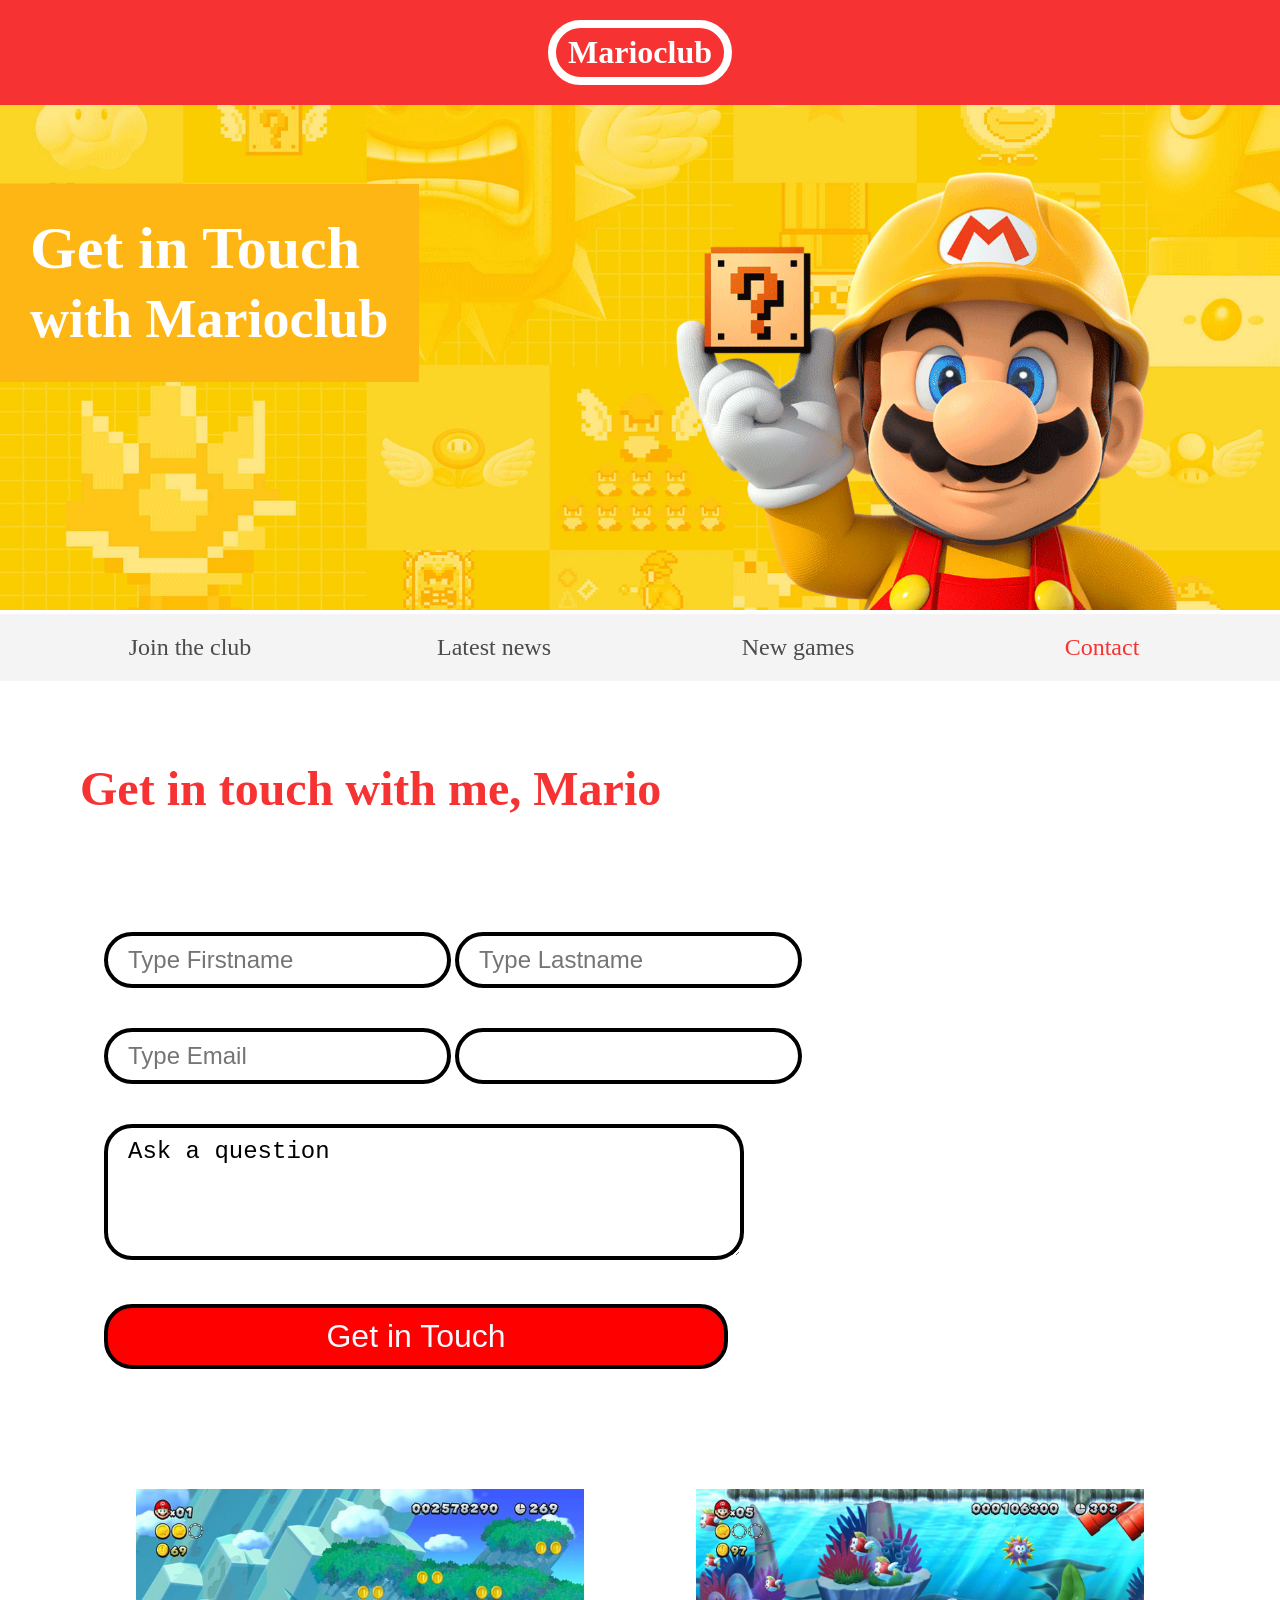
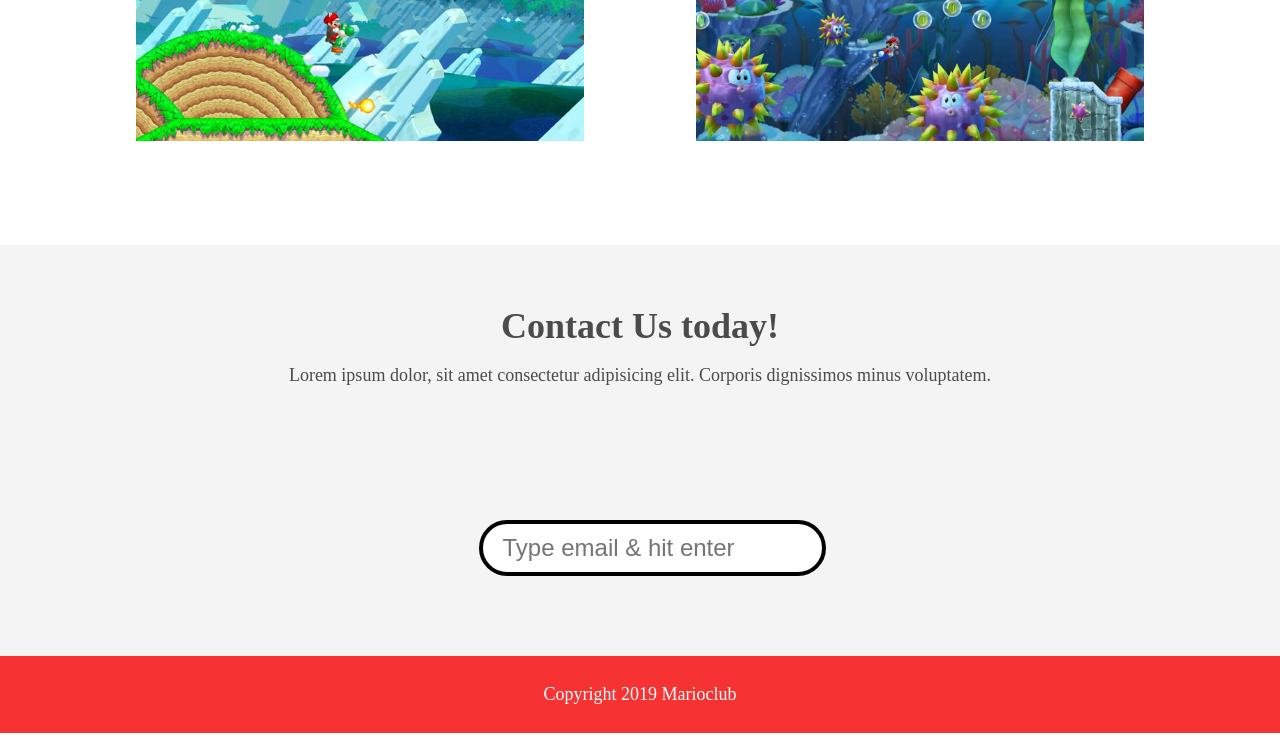
==== contact.html @ c172440d "Billeder konverteret Billeder konverteret fra jpg til webp" ====
<!DOCTYPE html>
<html>

<head>
    <meta name="viewport" content="width=device-width, initial-scale=1.0">
    <link rel="shortcut icon" href="img/favicon.ico" type="image/x-icon">
    <link rel="icon" href="img/favicon.ico" type="image/x-icon">
    <link rel="stylesheet" href="css/style.css">
    <title>Marioclub</title>
</head>

<body>
    <header>
        <a href="index.html">
            <h1>Marioclub</h1>
        </a>
    </header>
    <section class="banner">
        <img src="img/banner.webp" alt="marioclub welcome banner">
        <div class="welcome">
            <h2>Get in Touch<br><span>with Marioclub</span></h2>
        </div>
    </section>
    <nav class="main-nav">
        <ul>
            <li><a href="index.html">Join the club</a></li>
            <li><a href="news.html">Latest news</a></li>
            <li><a href="games.html">New games</a></li>
            <li><a href="contact.html" class="join">Contact</a></li>
        </ul>
    </nav>
    <main>
        <article>
            <h2>Get in touch with me, Mario</h2>
            <form>
                <input type="text" name="fname" placeholder="Type Firstname" required>
                <input type="text" name="lname" placeholder="Type Lastname" required><br />
                <input type="email" name="mail" placeholder="Type Email" required>
                <input list="countries" name="country" id="country">
                <datalist id="countries">
                    <option value="Albania">
                    <option value="Austria">
                    <option value="Belarus">
                    <option value="Belgium">
                    <option value="Bosnia">
                    <option value="Bulgaria">
                    <option value="Croatia">
                    <option value="Czech Republic">
                    <option value="Denmark">
                    <option value="Finland">
                    <option value="France">
                    <option value="Georgia">
                    <option value="Germany">
                    <option value="Greece">
                    <option value="Hungary">
                    <option value="Ireland">
                    <option value="Italy">
                    <option value="Kazakhstan">
                    <option value="Lithuania">
                    <option value="Netherlands">
                    <option value="Norway">
                    <option value="Poland">
                    <option value="Portugal">
                    <option value="Romania">
                    <option value="Russia">
                    <option value="Serbia">
                    <option value="Slovakia">
                    <option value="Spain">
                    <option value="Turkey">
                    <option value="Sweden">
                    <option value="Switzerland">
                    <option value="Ukraine">
                    <option value="United Kingdom">
                </datalist>
                <br />
                <textarea name="question" rows="4" cols="40" placeholder="Ask a question...">Ask a question</textarea>
                <input type="submit" value="Get in Touch">
            </form>
        </article>
        <ul class="images">
            <li><img src="img/thumb-1.webp" alt="mario thumbnail 1"></li>
            <li><img src="img/thumb-2.webp" alt="mario thumbnail 2"></li>
        </ul>
    </main>
    <section class="join">
        <h2>Contact Us today!</h2>
        <p>Lorem ipsum dolor, sit amet consectetur adipisicing elit. Corporis dignissimos minus voluptatem.</p>
        <form>
            <input type="email" name="email" placeholder="Type email & hit enter" required>
        </form>

    </section>
    <footer>
        <p class="copyright">Copyright 2019 Marioclub</p>
    </footer>
</body>

</html>
---- css/style.css ----
body, ul, li, h1, h2, a{
  margin: 0;
  padding: 0;
  font-family: tahoma;
}
p{
  font-size: 18px;
}
header{
  background-color: #F63232;
  padding: 20px 0;
  text-align: center;
  position: fixed;
  width: 100%;
  top: 0;
  left: 0;
  z-index: 1;
}
header h1{
  color: white;
  border: 8px solid white;
  display: inline-block;
  padding: 6px 12px;
  border-radius: 36px;
}
.banner{
  position: relative;
}
.banner img{
  width: 100%;
}
.banner .welcome{
  background:#FEB614;
  color: white;
  padding: 30px;
  font-size: 60px;
  position: absolute;
  left: 0;
  top: 30%;
} 
.banner .welcome span{
  font-size: 0.9em;
}
nav{
  background: #F4F4F4;
  padding: 20px;
  position: -webkit-sticky;
  position: sticky;
  top: 106px;
  z-index: 1;
}
nav ul{
  white-space: nowrap;
  max-width: 1200px;
  margin: 0 auto;
  text-align: center;
}
nav li{
  width: 25%;
  display: inline-block;
  font-size: 24px;
}
nav li a{
  text-decoration: none;
  color: #4B4B4B;
}
nav li a:hover{
  text-decoration: underline;
}
nav li a.join{
  color: #F63232;
}
main{
  max-width: 100%;
  width: 1200px;
  margin: 80px auto;
  padding: 0 40px;
  -webkit-box-sizing: border-box;
  box-sizing: border-box;
}
article h2{
  color: #F63232;
  font-size: 48px;
}
article p{
  line-height: 2em;
  color: #4B4B4B;
}
article p::first-line{
  font-weight: bold;
  font-size: 1.2em;
}
.images{
  text-align: center;
  margin: 80px 0;
  white-space: nowrap;
}
.images li{
  display: inline-block;
  list-style-type: none;
  width: 40%;
  margin: 20px 5%;
  position: relative;
}
.images li:hover{
  top: -4px;
}
.images li img{
  max-width: 100%;
}
.images {
  display: -webkit-box;
  display: -ms-flexbox;
  display: flex;
  -ms-flex-wrap: wrap;
  flex-wrap: wrap;
}

.coverimage li {
  -webkit-box-flex: 1;
  -ms-flex: 0 0 50%;
  flex: 0 0 50%; /* explanation below */
  margin: 5px;
  height: 100px;
  
}

section.join{
  background: #F4F4F4;
  text-align: center;
  padding: 60px 20px;
  color: #4B4B4B;
}
section.join h2{
  font-size: 36px;
}
form {
    padding-left: 1.5rem;
    padding-top: 6rem;
}

form input{
  margin: 20px 0;
  padding: 10px 20px;
  font-size: 24px;
  border-radius: 28px;
  border: 4px solid black;
}

form textarea{
  margin: 20px 0;
  padding: 10px 20px;
  font-size: 24px;
  border-radius: 28px;
  border: 4px solid black;
}
form input:focus{
  border: 4px dashed #4B4B4B;
  outline: none;
}
form textarea:focus{
  border: 4px dashed #4B4B4B;
  outline: none;
}
form input:valid{
  border: 4px solid #000000;
}
input[type="submit"] {
    width: 39rem;
    background-color: red;
    font-size: xx-large;
    color: ghostwhite;
}
input[type="submit"]:focus {
    border: 4px dashed ghostwhite;
    outline: none
}
footer{
  background: #F63232;
  color: white;
  padding: 10px;
  text-align: center;
}

/* responsive styles */

@media screen and (max-width: 1400px){

  .banner .welcome{
    font-size: 40px;
  }

}

@media screen and (max-width: 960px){

  .banner .welcome{
    font-size: 28px;
  }
  nav li{
    font-size: 18px;
  }

}

@media screen and (max-width: 700px){

  .banner .welcome{
    font-size: 20px;
    position: relative;
    text-align: center;
  }
  .banner .welcome br{
    display: none;
  }
  .banner .welcome span{
    font-size: 1em;
  }
  nav li{
    font-size: 18px;
  }
  .images li{
    width: 100%;
    display: block;
    margin: 20px auto;
  }

}

@media screen and (max-width: 560px){

  .banner .welcome{
    font-size: 20px;
    position: relative;
    text-align: center;
  }
  .banner .welcome br{
    display: none;
  }
  .banner .welcome span{
    font-size: 1em;
  }
  nav li{
    display: block;
    width: 100%;
    margin: 12px 0;
  }
  article h2{
    font-size: 36px;
  }
  header, nav{
    position: relative;
    top: 0;
  }
  

}
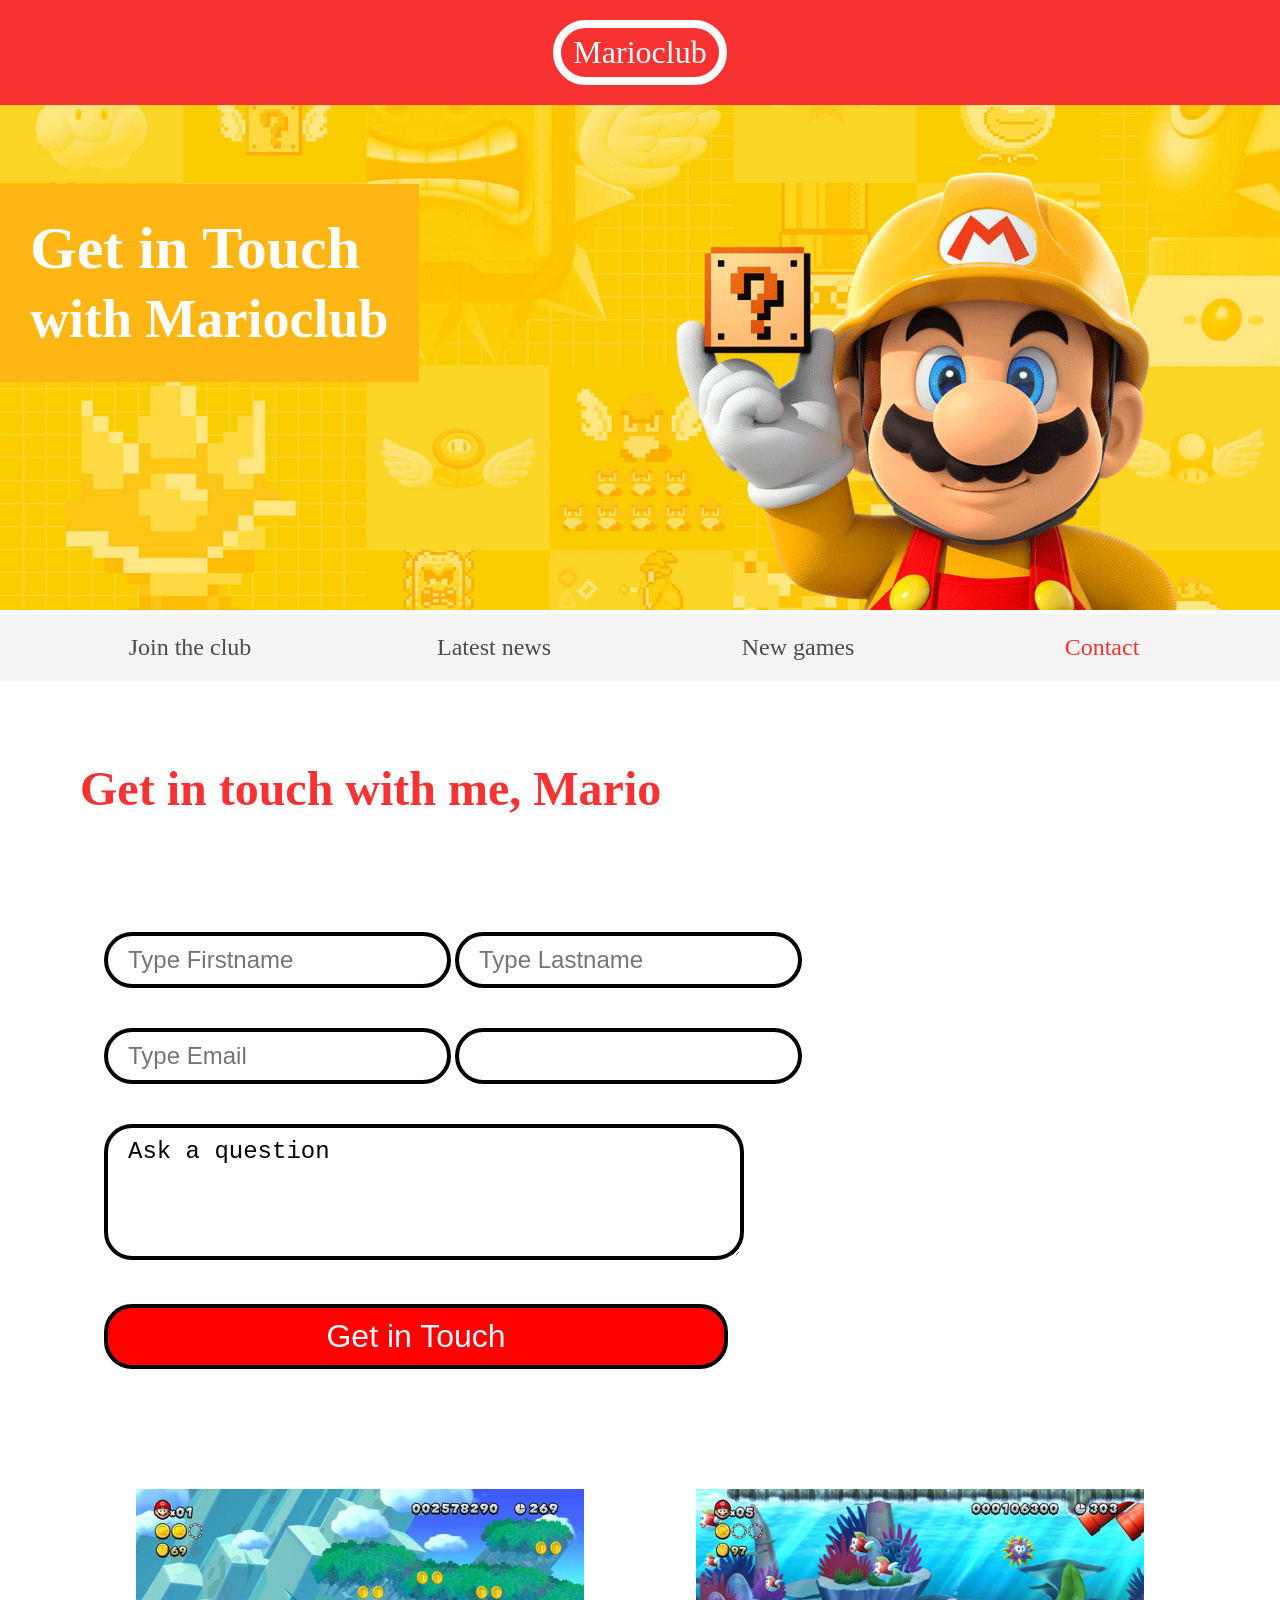
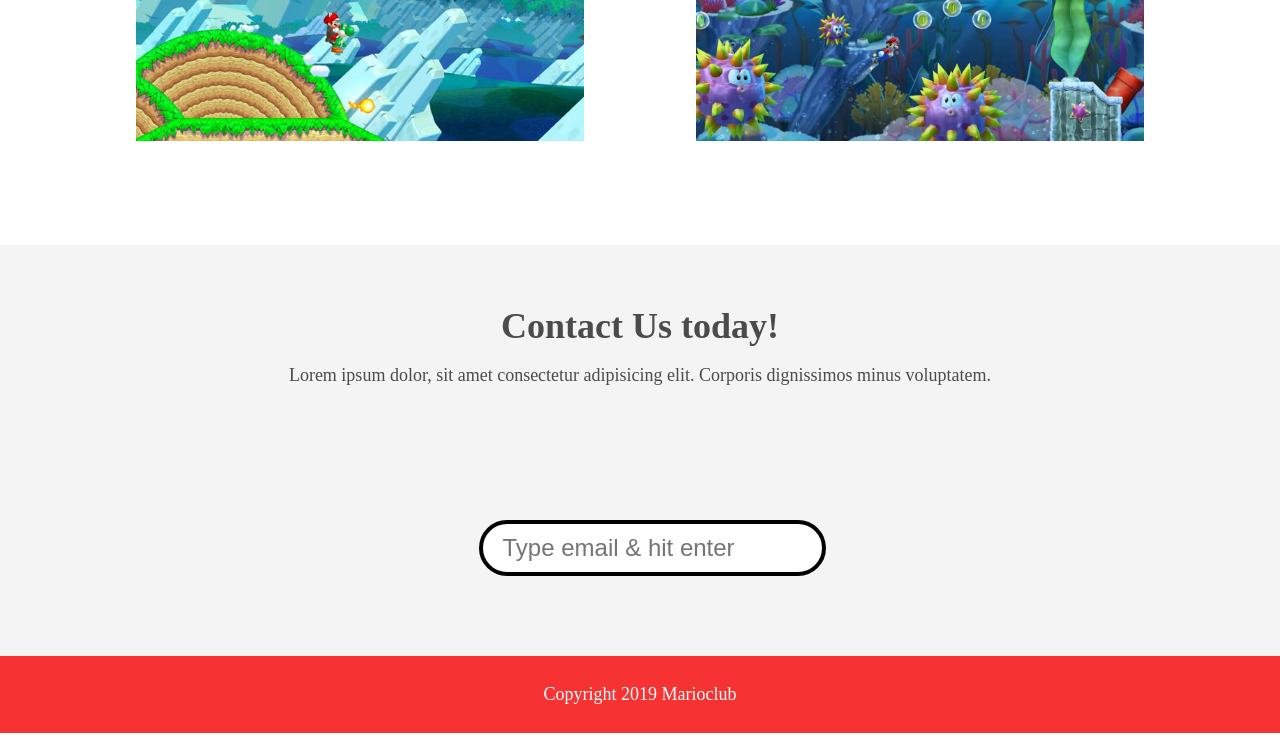
==== commit 25b63898: "Ændret headingstruktur Sidens headingstruktur er ændret vha. HeadingsMap. Logotekst er lavet til spa" ====
--- a/contact.html
+++ b/contact.html
@@ -12,13 +12,13 @@
 <body>
     <header>
         <a href="index.html">
-            <h1>Marioclub</h1>
+            <span>Marioclub</span>
         </a>
     </header>
     <section class="banner">
         <img src="img/banner.webp" alt="marioclub welcome banner">
         <div class="welcome">
-            <h2>Get in Touch<br><span>with Marioclub</span></h2>
+            <h1>Get in Touch<br><span>with Marioclub</span></h1>
         </div>
     </section>
     <nav class="main-nav">
@@ -78,8 +78,8 @@
             </form>
         </article>
         <ul class="images">
-            <li><img src="img/thumb-1.webp" alt="mario thumbnail 1"></li>
-            <li><img src="img/thumb-2.webp" alt="mario thumbnail 2"></li>
+            <li><img src="img/thumb-1.webp" alt="" loading="lazy"></li>
+            <li><img src="img/thumb-2.webp" alt="" loading="lazy"></li>
         </ul>
     </main>
     <section class="join">
--- a/css/style.css
+++ b/css/style.css
@@ -16,12 +16,13 @@
   left: 0;
   z-index: 1;
 }
-header h1{
+header span{
   color: white;
   border: 8px solid white;
   display: inline-block;
   padding: 6px 12px;
   border-radius: 36px;
+  font-size: 2em;
 }
 .banner{
   position: relative;
@@ -37,6 +38,12 @@
   position: absolute;
   left: 0;
   top: 30%;
+
+  .banner .welcome h1 {
+  font-size: 1.5em;
+  margin: 0;
+}
+
 } 
 .banner .welcome span{
   font-size: 0.9em;
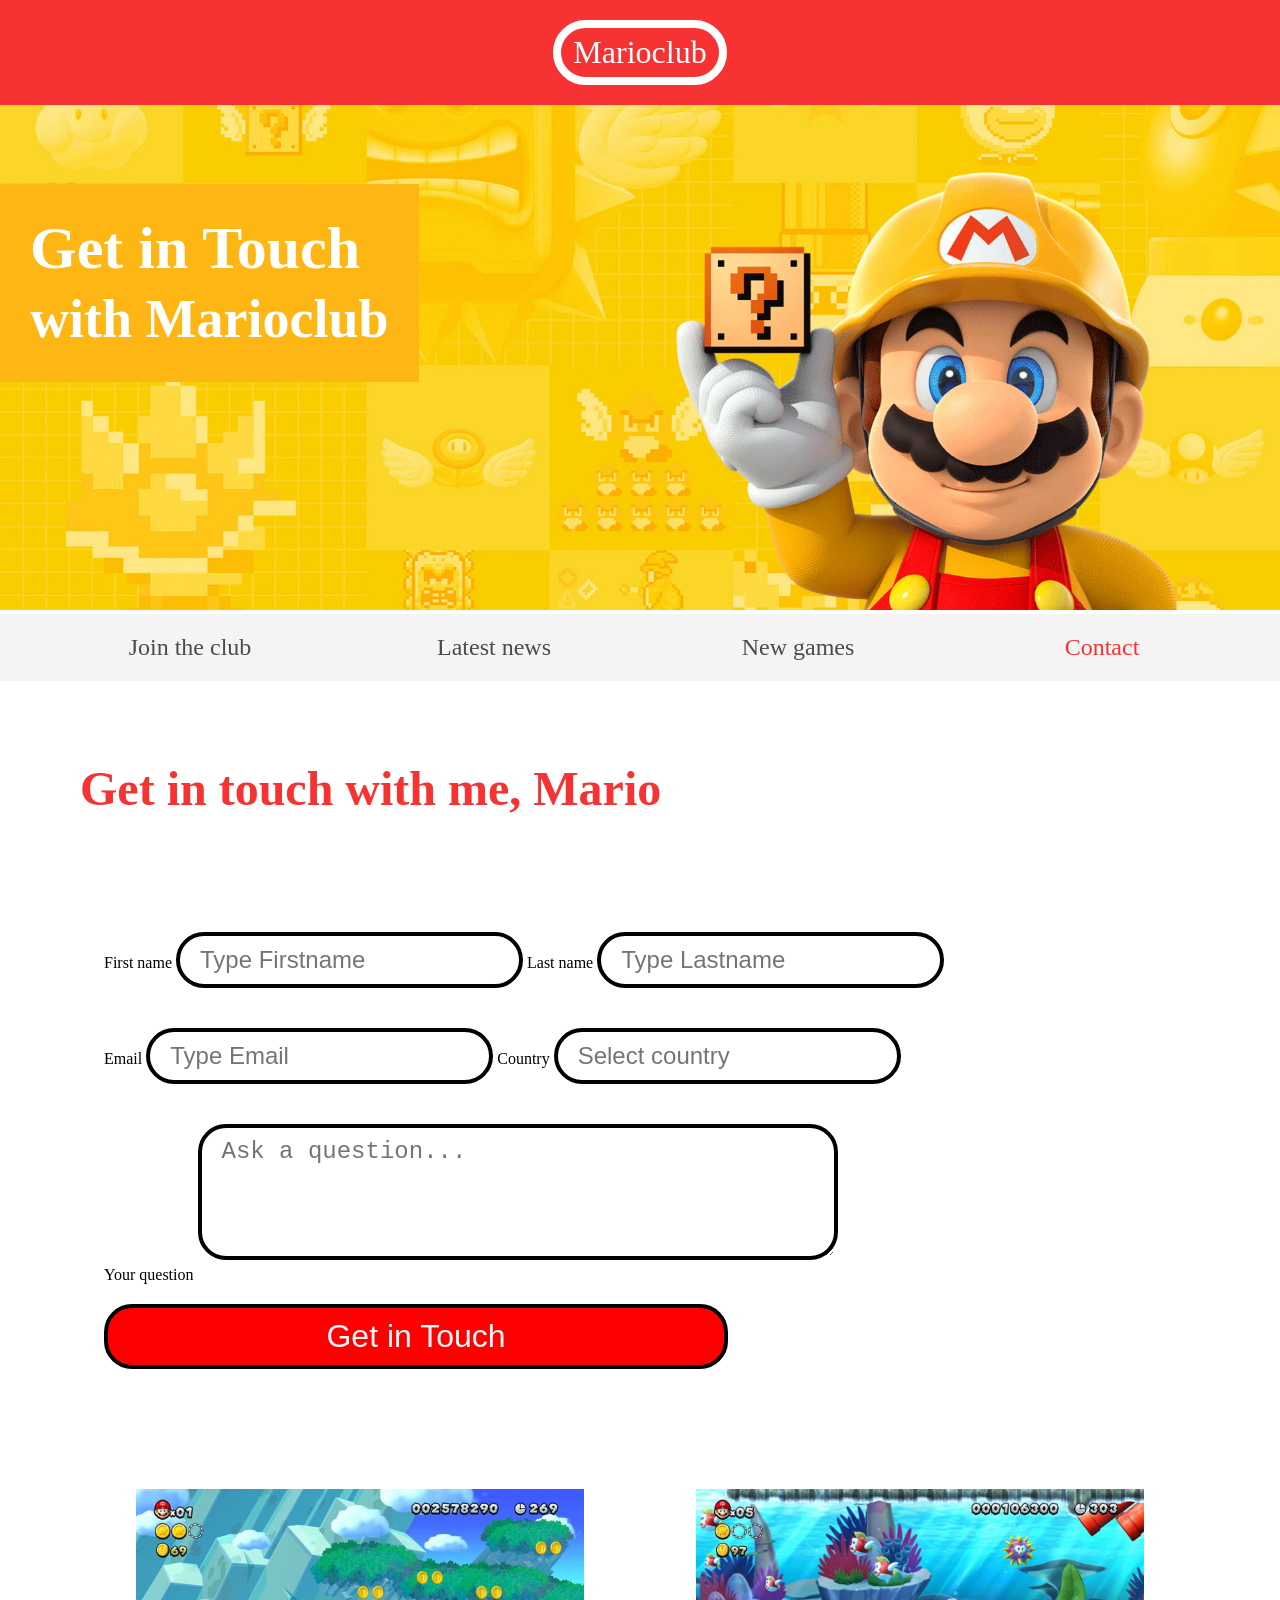
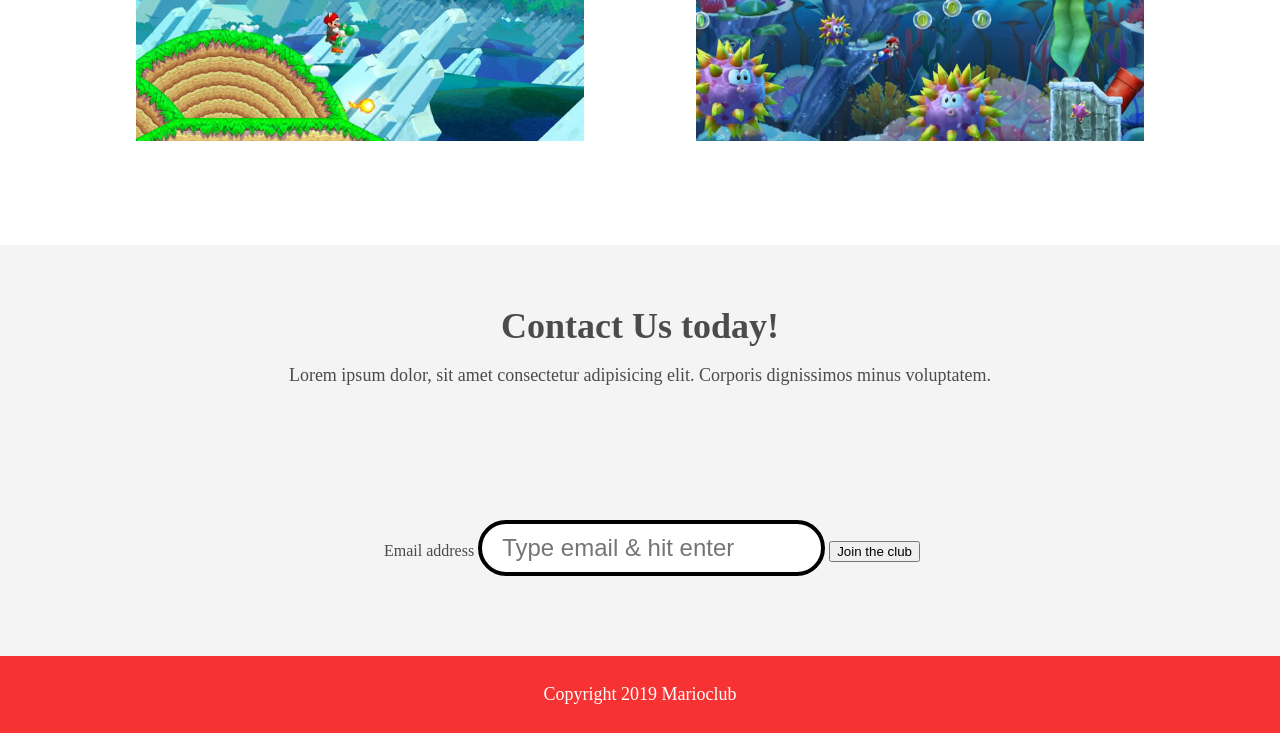
==== commit 58f46e3a: "Opgave 8 Jeg har gjort formularerne mere tilgængelige ved at tilføje synlige labels til inputfeltern" ====
--- a/contact.html
+++ b/contact.html
@@ -26,17 +26,25 @@
             <li><a href="index.html">Join the club</a></li>
             <li><a href="news.html">Latest news</a></li>
             <li><a href="games.html">New games</a></li>
-            <li><a href="contact.html" class="join">Contact</a></li>
+            <li><a href="contact.html" class="join" aria-current="page">Contact</a></li>
         </ul>
     </nav>
     <main>
         <article>
             <h2>Get in touch with me, Mario</h2>
             <form>
-                <input type="text" name="fname" placeholder="Type Firstname" required>
-                <input type="text" name="lname" placeholder="Type Lastname" required><br />
-                <input type="email" name="mail" placeholder="Type Email" required>
-                <input list="countries" name="country" id="country">
+                <label for="firstname">First name</label>
+                <input type="text" id="firstname" name="fname" placeholder="Type Firstname" required autocomplete="given-name">
+
+                <label for="lastname">Last name</label>
+                <input type="text" id="lastname" name="lname" placeholder="Type Lastname" required autocomplete="family-name"><br/>
+
+                <label for="type-email">Email</label>
+                <input type="email" id="type-email" name="mail" placeholder="Type Email" required autocomplete="email">
+
+                <label for="country">Country</label>
+                <input list="countries" name="country" id="country" placeholder="Select country" autocomplete="country-name">
+
                 <datalist id="countries">
                     <option value="Albania">
                     <option value="Austria">
@@ -73,7 +81,8 @@
                     <option value="United Kingdom">
                 </datalist>
                 <br />
-                <textarea name="question" rows="4" cols="40" placeholder="Ask a question...">Ask a question</textarea>
+                <label for="question">Your question</label>
+                <textarea id="question" name="question" rows="4" cols="40" placeholder="Ask a question..."></textarea>
                 <input type="submit" value="Get in Touch">
             </form>
         </article>
@@ -86,7 +95,11 @@
         <h2>Contact Us today!</h2>
         <p>Lorem ipsum dolor, sit amet consectetur adipisicing elit. Corporis dignissimos minus voluptatem.</p>
         <form>
-            <input type="email" name="email" placeholder="Type email & hit enter" required>
+            <label for="email">Email address</label>
+
+            <input type="email" id="email" name="email" placeholder="Type email & hit enter" required autocomplete="email">
+            <button type="submit">Join the club</button>
+
         </form>
 
     </section>
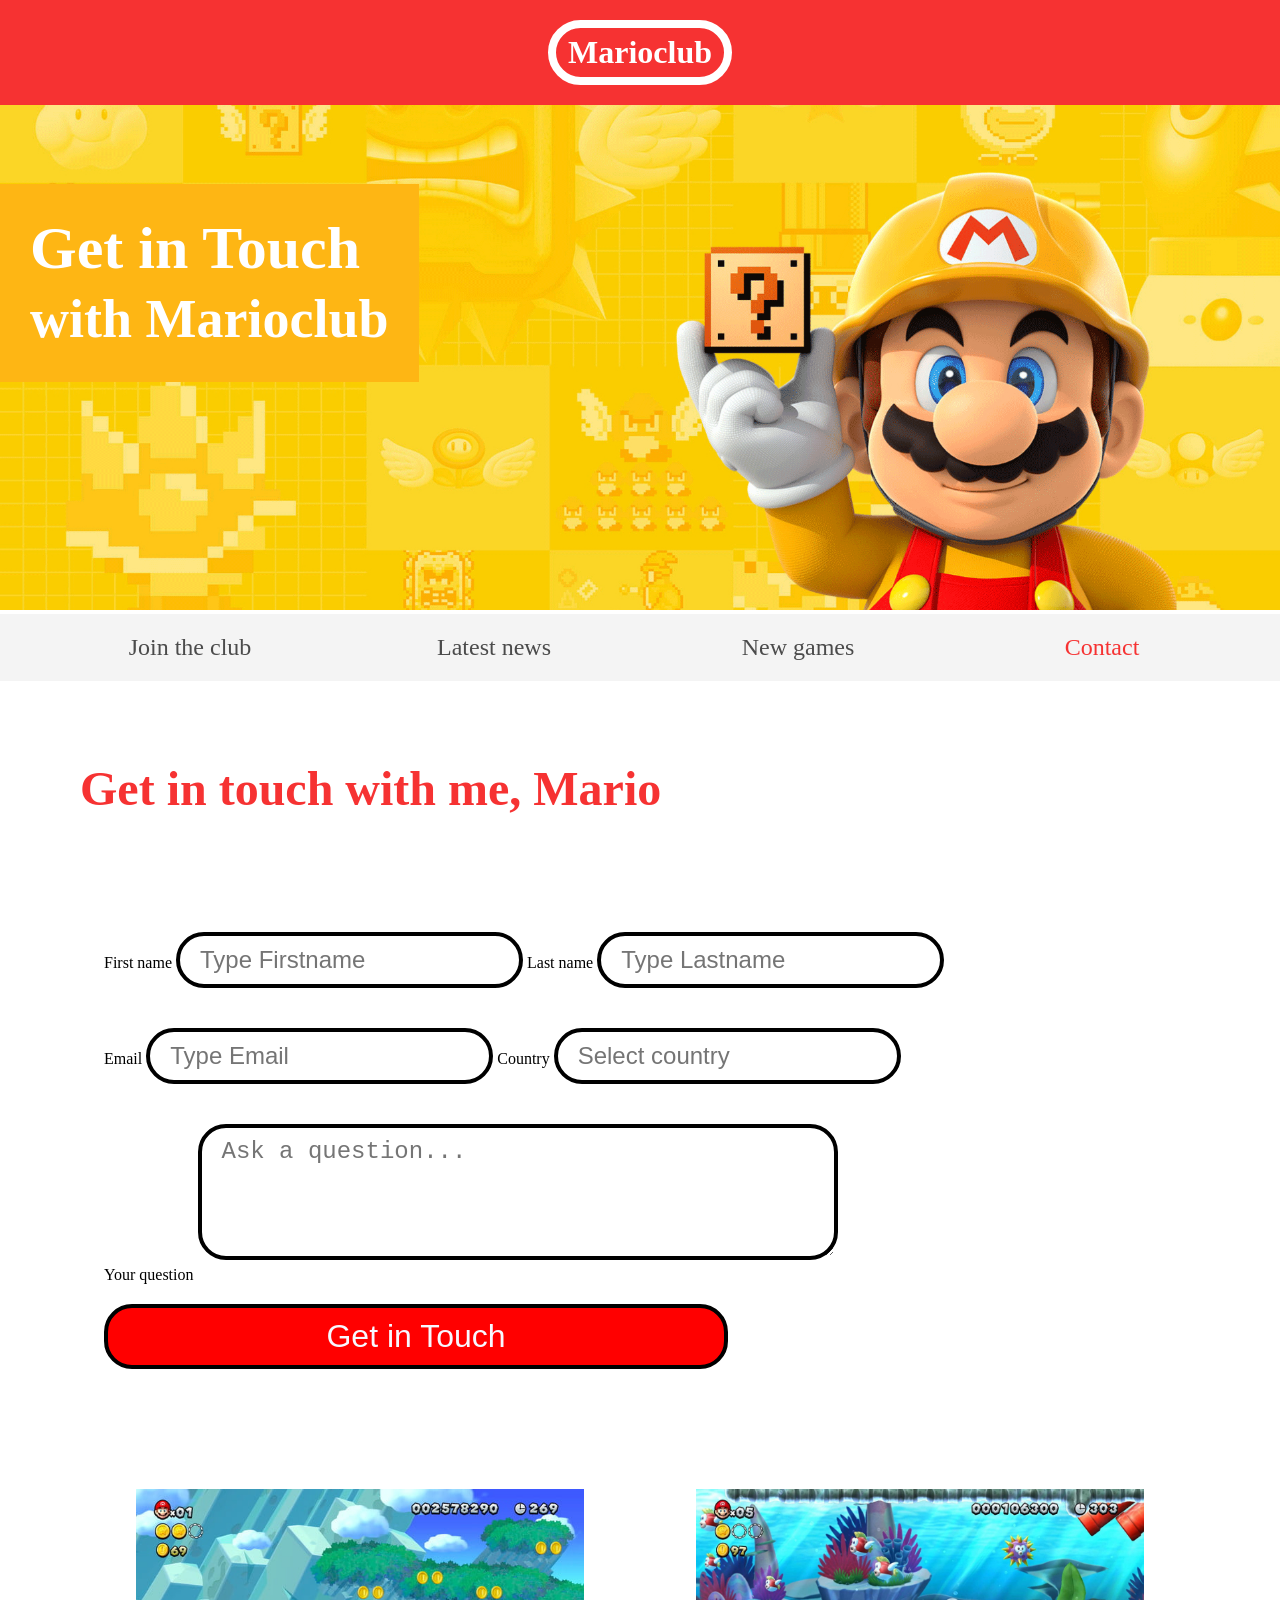
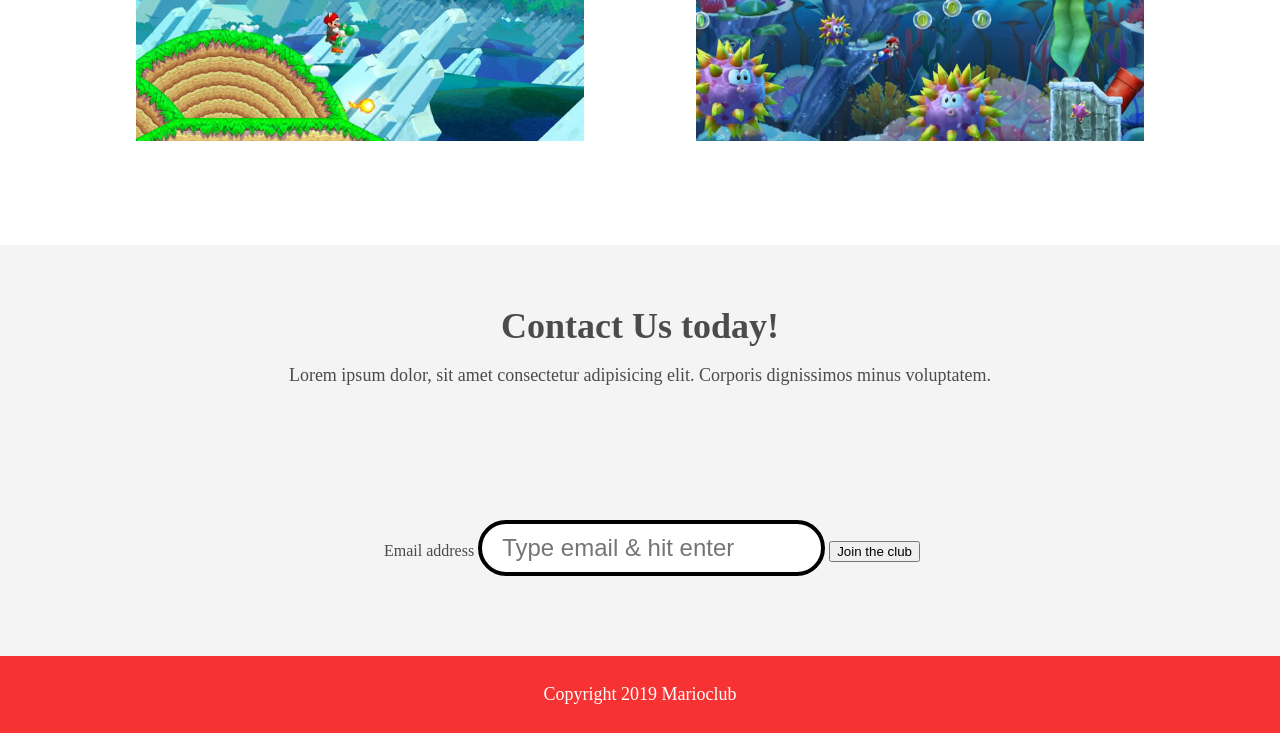
==== commit e5ec2ae1: "Sprog og overskrifter Sidens sprog er skrevet in i html'en og hver sides titel er gjort unik" ====
--- a/contact.html
+++ b/contact.html
@@ -1,12 +1,13 @@
 <!DOCTYPE html>
-<html>
+<html lang="en">
 
 <head>
+    <meta charset="utf-8">
     <meta name="viewport" content="width=device-width, initial-scale=1.0">
     <link rel="shortcut icon" href="img/favicon.ico" type="image/x-icon">
     <link rel="icon" href="img/favicon.ico" type="image/x-icon">
     <link rel="stylesheet" href="css/style.css">
-    <title>Marioclub</title>
+    <title>Marioclub - Contact</title>
 </head>
 
 <body>
--- a/css/style.css
+++ b/css/style.css
@@ -18,6 +18,7 @@
 }
 header span{
   color: white;
+  font-weight: bold;
   border: 8px solid white;
   display: inline-block;
   padding: 6px 12px;
@@ -39,8 +40,7 @@
   left: 0;
   top: 30%;
 
-  .banner .welcome h1 {
-  font-size: 1.5em;
+.banner .welcome h1 {
   margin: 0;
 }
 
